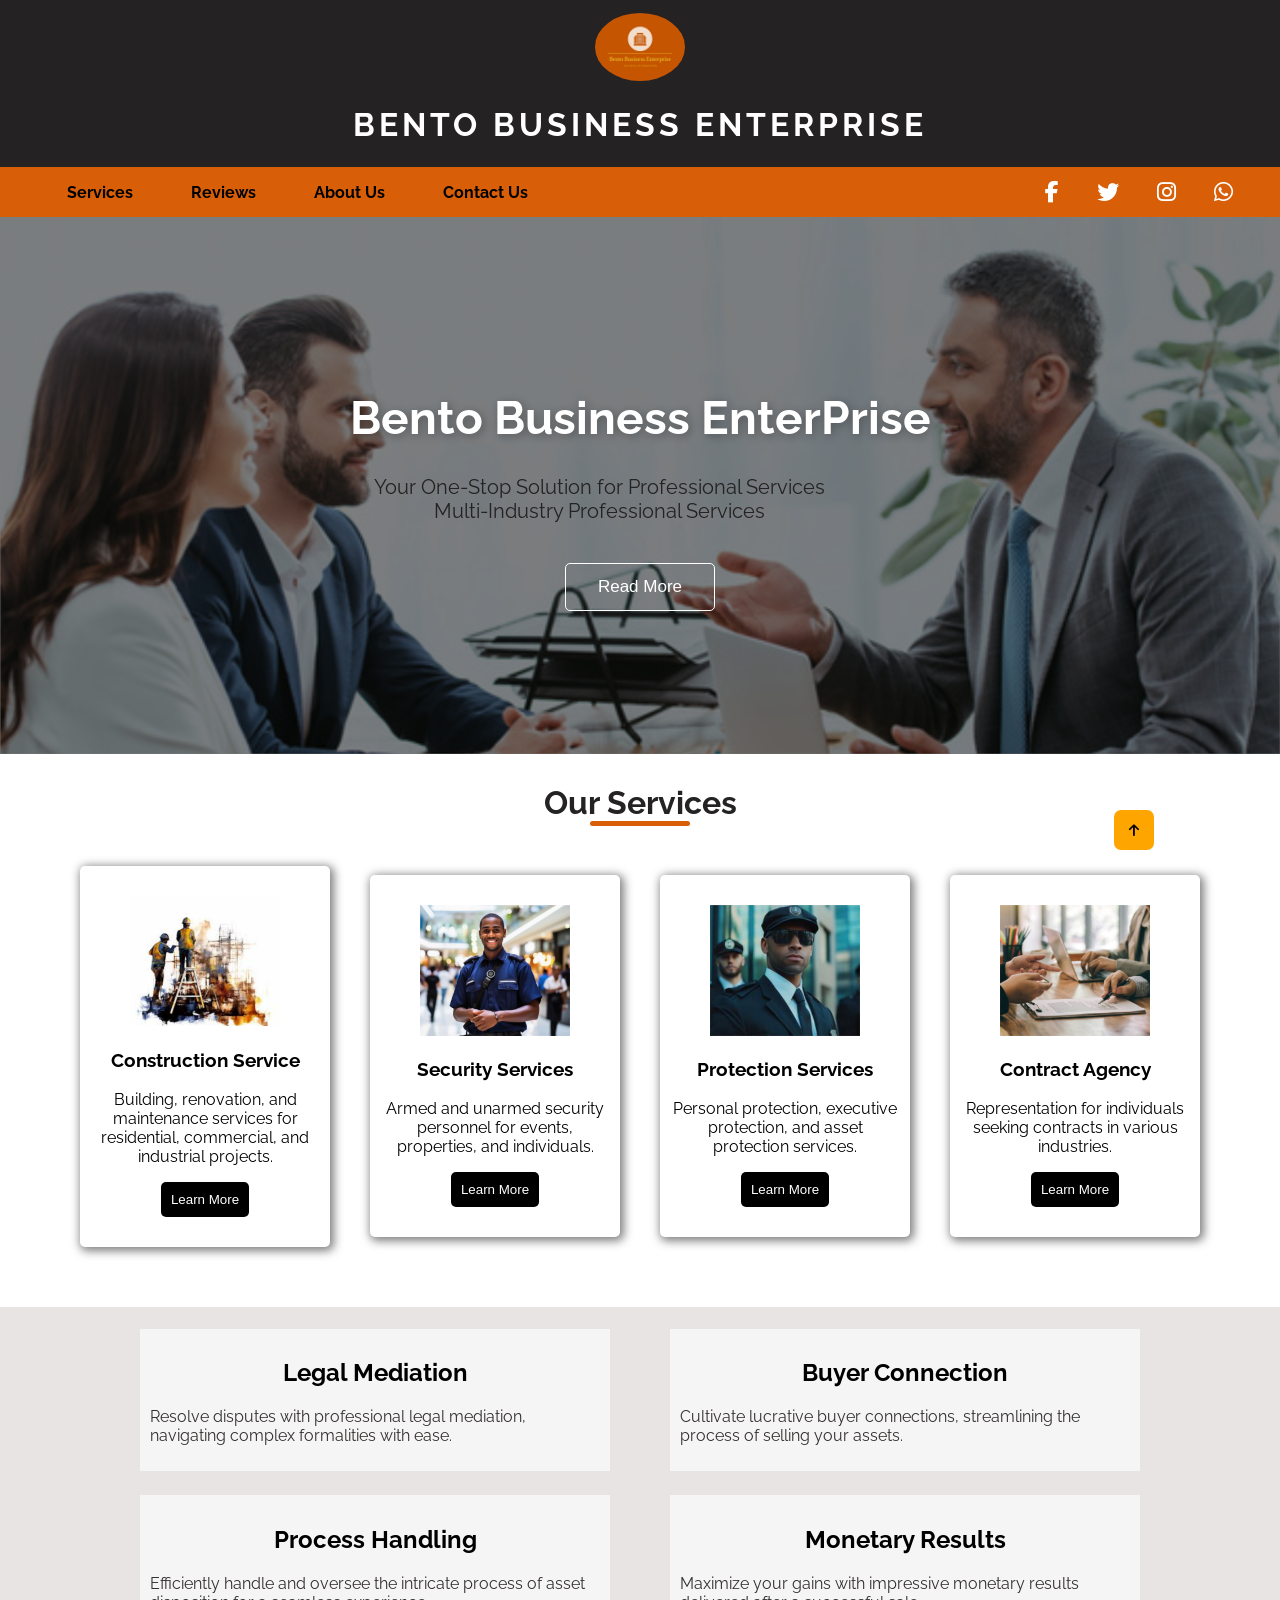
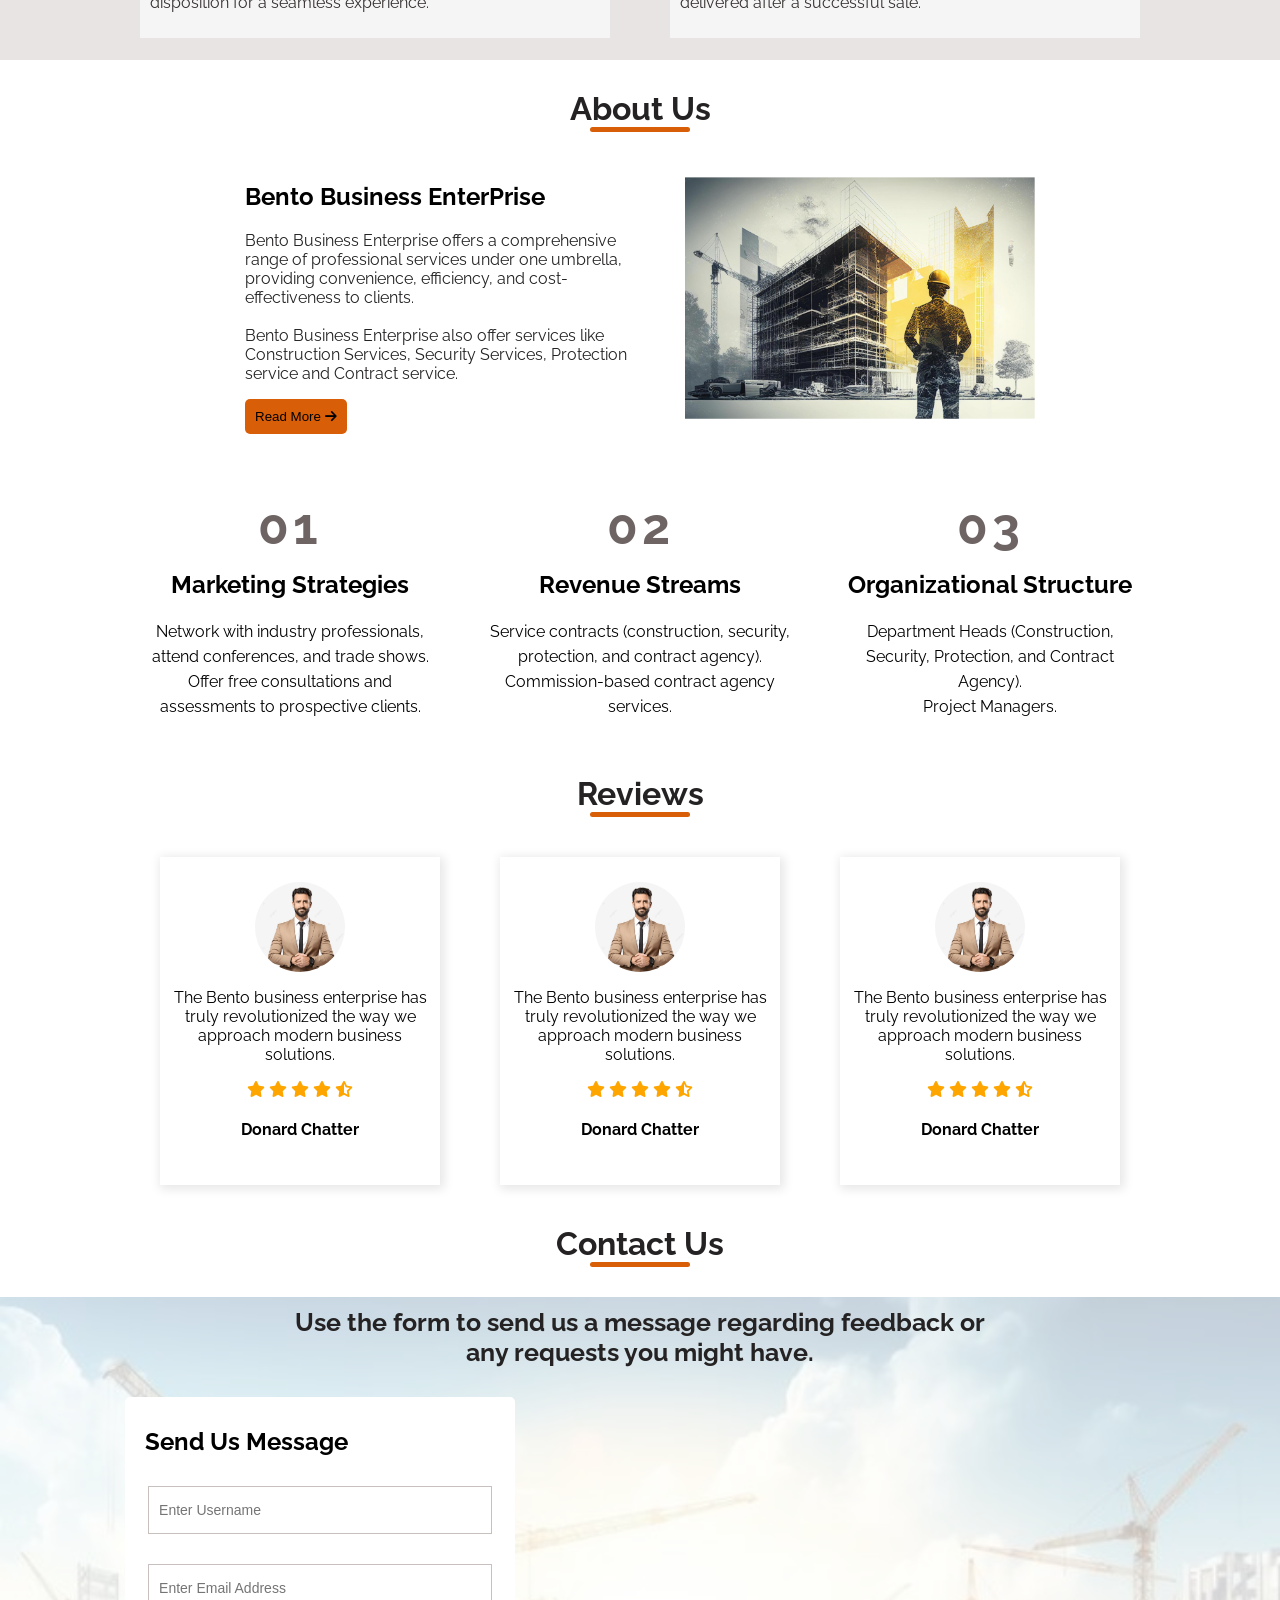
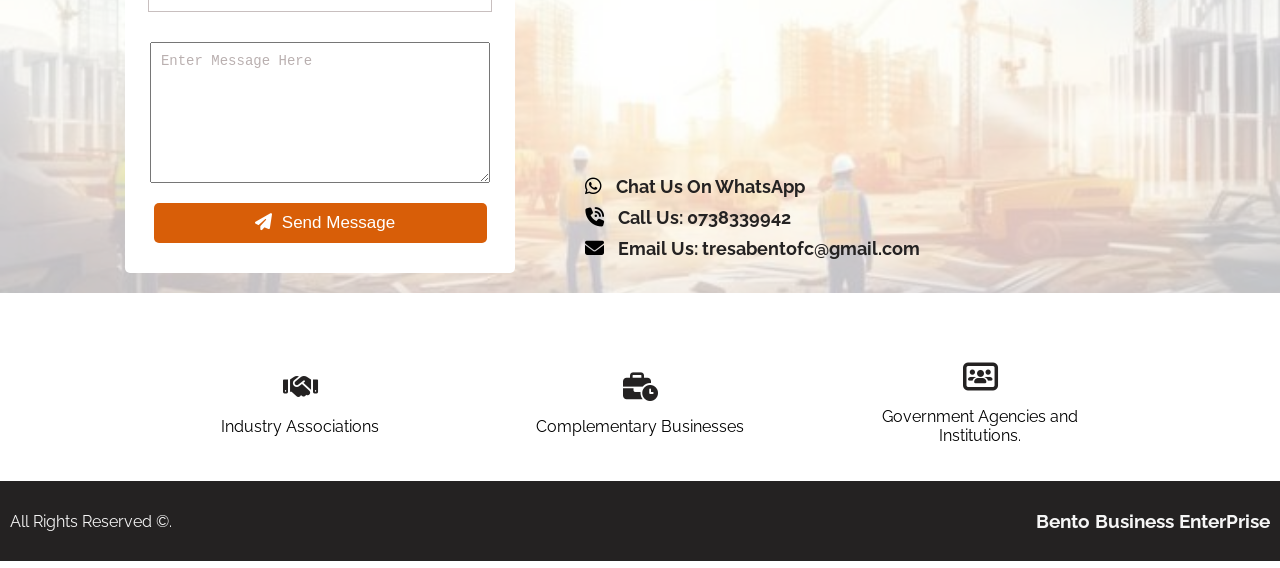
==== index.html @ e2ecc56f "Add files via upload" ====
<!DOCTYPE html>
<html lang="en">

<head>
    <meta charset="UTF-8">
    <meta name="viewport" content="width=device-width, initial-scale=1.0">

    <link rel="stylesheet" href="https://cdnjs.cloudflare.com/ajax/libs/font-awesome/6.5.2/css/all.min.css" integrity="sha512-SnH5WK+bZxgPHs44uWIX+LLJAJ9/2PkPKZ5QiAj6Ta86w+fsb2TkcmfRyVX3pBnMFcV7oQPJkl9QevSCWr3W6A==" crossorigin="anonymous" referrerpolicy="no-referrer"
    />

    <link rel="preconnect" href="https://fonts.googleapis.com">
    <link rel="preconnect" href="https://fonts.gstatic.com" crossorigin>
    <link href="https://fonts.googleapis.com/css2?family=Raleway:ital,wght@0,100..900;1,100..900&display=swap" rel="stylesheet">

    <title>Bento Business EnterPrise</title>

    <link rel="stylesheet" href="style.css">

    <!-- <script src="index.js"></script> -->
</head>

<body>
    <div class="header">
        <header>
            <div class="logo-hold">
                <img src="IMAGES/LOGO.jfif" alt="logo" width="100%">
            </div>
            <h1>Bento Business EnterPrise</h1>
        </header>
        <div class="menu-hold">
            <div class="icon">
                <i id="openBtn" class="fas fa-bars"></i>
                <i id="closeBtn" class="fas fa-xmark"></i>
            </div>
        </div>
        <div id="navBar" class="nav-area">
            <nav>
                <ul id="list">
                    <li>
                        <a href="">Services</a>
                    </li>
                    <li>
                        <a href="">Reviews</a>
                    </li>
                    <li>
                        <a href="">About Us</a>
                    </li>
                    <li>
                        <a href="">Contact Us</a>
                    </li>

                </ul>
            </nav>

            <div class="icon-hold">
                <i class="fab fa-facebook-f"></i>
                <i class="fab fa-twitter"></i>
                <i class="fab fa-instagram"></i>
                <i class="fab fa-whatsapp"></i>
            </div>
        </div>
    </div>

    <div class="container">
        <div class="slide">
            <img src="IMAGES/slide1.png" alt="" width="100%">
            <img src="IMAGES/slide2.png" alt="" width="100%">
            <img src="IMAGES/slide3.png" alt="" width="100%">
            <img src="IMAGES/slide4.png" alt="" width="100%">
            <img src="IMAGES/slide5.png" alt="" width="100%">
        </div>

        <div class="content">
            <div class="text">
                <h1>Bento Business EnterPrise</h1>
                <p>Your One-Stop Solution for Professional Services <br> Multi-Industry Professional Services</p>
                <button class="read-btn">Read More</button>
            </div>
        </div>
    </div>


    <div class="label">
        <h1>Our Services</h1>
    </div>


    <div class="service-group">
        <div class="hold" id="hold">
            <div class="img-hold"><img src="IMAGES/service image 1.png" alt="" width="100%"> </div>

            <h3>Construction Service</h3>
            <p>Building, renovation, and maintenance services for residential, commercial, and industrial projects.</p>

            <button class="learn-btn">Learn More</button>
        </div>
        <div class="hold" id="hold">
            <div class="img-hold"><img src="IMAGES/service image 3.png" alt="" width="100%"> </div>

            <h3>Security Services</h3>
            <p>Armed and unarmed security personnel for events, properties, and individuals.</p>

            <button class="learn-btn">Learn More</button>
        </div>
        <div class="hold" id="hold">
            <div class="img-hold"><img src="IMAGES/service image 2.png" alt="" width="100%"> </div>

            <h3>Protection Services</h3>
            <p>Personal protection, executive protection, and asset protection services.</p>

            <button class="learn-btn">Learn More</button>
        </div>
        <div class="hold" id="hold">
            <div class="img-hold"><img src="IMAGES/service image 4.png" alt="" width="100%"> </div>

            <h3>Contract Agency</h3>
            <p>Representation for individuals seeking contracts in various industries.</p>

            <button class="learn-btn">Learn More</button>
        </div>

    </div>


    <div class="service2">
        <div class="group">
            <div class="hold">
                <h2>Legal Mediation</h2>
                <p>Resolve disputes with professional legal mediation, navigating complex formalities with ease.</p>
            </div>
            <div class="hold">
                <h2>Buyer Connection</h2>
                <p>Cultivate lucrative buyer connections, streamlining the process of selling your assets.</p>
            </div>
        </div>

        <div class="group">
            <div class="hold">
                <h2>Process Handling</h2>
                <p>Efficiently handle and oversee the intricate process of asset disposition for a seamless experience.</p>
            </div>
            <div class="hold">
                <h2>Monetary Results</h2>
                <p>Maximize your gains with impressive monetary results delivered after a successful sale.</p>
            </div>
        </div>
    </div>


    <div class="label">
        <h1>About Us</h1>
    </div>


    <div class="about-hold">
        <div class="about-text">
            <h2>Bento Business EnterPrise</h2>
            <p>Bento Business Enterprise offers a comprehensive range of professional services under one umbrella, providing convenience, efficiency, and cost-effectiveness to clients. <br> <br> Bento Business Enterprise also offer services like Construction
                Services, Security Services, Protection service and Contract service.
            </p>
            <button>Read More <i class="fas fa-arrow-right"></i></button>
        </div>



        <div class="about-img">
            <div class="preview">
                <img src="IMAGES/about slide 1.png" alt="" width="100%">
                <img src="IMAGES/about slide 2.png" alt="" width="100%">
                <img src="IMAGES/about slide 3.png" alt="" width="100%">
                <img src="IMAGES/about slide 4.png" alt="" width="100%">
            </div>
        </div>
    </div>

    <div class="about2">
        <div class="num-group">
            <div class="hold">
                <h1>01</h1>
                <h2>Marketing Strategies</h2>
                <p>Network with industry professionals, attend conferences, and trade shows. <br> Offer free consultations and assessments to prospective clients. <br></p>
            </div>
            <div class="hold">
                <h1>02</h1>
                <h2>Revenue Streams</h2>
                <p>Service contracts (construction, security, protection, and contract agency). <br> Commission-based contract agency services.</p>
            </div>
            <div class="hold">
                <h1>03</h1>
                <h2>Organizational Structure</h2>
                <p>Department Heads (Construction, Security, Protection, and Contract Agency). <br> Project Managers.</p>
            </div>
        </div>
    </div>



    <div class="label">
        <h1>Reviews</h1>
    </div>


    <div class="review-group">

        <div class="review-hold">
            <div class="img">
            </div>
            <p>The Bento business enterprise has truly revolutionized the way we approach modern business solutions. </p>
            <div class="star-hold">
                <i class="fas fa-star"></i>
                <i class="fas fa-star"></i>
                <i class="fas fa-star"></i>
                <i class="fas fa-star"></i>
                <i class="fas fa-star-half-stroke"></i>
            </div>
            <h4>Donard Chatter</h4>
        </div>
        <div class="review-hold">
            <div class="img">
            </div>
            <p>The Bento business enterprise has truly revolutionized the way we approach modern business solutions. </p>
            <div class="star-hold">
                <i class="fas fa-star"></i>
                <i class="fas fa-star"></i>
                <i class="fas fa-star"></i>
                <i class="fas fa-star"></i>
                <i class="fas fa-star-half-stroke"></i>
            </div>
            <h4>Donard Chatter</h4>
        </div>
        <div class="review-hold">
            <div class="img">
            </div>
            <p>The Bento business enterprise has truly revolutionized the way we approach modern business solutions. </p>
            <div class="star-hold">
                <i class="fas fa-star"></i>
                <i class="fas fa-star"></i>
                <i class="fas fa-star"></i>
                <i class="fas fa-star"></i>
                <i class="fas fa-star-half-stroke"></i>
            </div>
            <h4>Donard Chatter</h4>
        </div>

    </div>

    <div class="label">
        <h1>Contact Us</h1>
    </div>

    <div class="contact">
        <div class="contact-group">
            <h3>Use the form to send us a message regarding feedback or any requests you might have.</h3>

            <div class="group-contact">
                <div class="contact-form">

                    <form action="">
                        <h2>Send Us Message</h2>

                        <input type="text" name="Username" placeholder="Enter Username" required>
                        <input type="email" name="email" placeholder="Enter Email Address" required>
                        <textarea name="message" id="message" cols="10" rows="7" placeholder="Enter Message Here" required></textarea>
                        <button class="send-btn" type="submit"><i class="fas fa-paper-plane"></i>Send Message</button>
                    </form>
                </div>

                <div class="map-area">

                    <iframe src="https://www.google.com/maps/embed?pb=!1m14!1m8!1m3!1d14318.867110352472!2d28.03606!3d-26.20589!3m2!1i1024!2i768!4f13.1!3m3!1m2!1s0x1e950c68f0406a51%3A0x238ac9d9b1d34041!2sJohannesburg%2C%20South%20Africa!5e0!3m2!1sen!2sng!4v1731023998906!5m2!1sen!2sng"
                        width="600" height="360" style="border:0;" allowfullscreen="" loading="lazy" referrerpolicy="no-referrer-when-downgrade"></iframe>
                    <div class="social-media">
                        <li>
                            <i class="fab fa-whatsapp"></i>
                            <a href="https://wa.me/message/SOR6PE7TVLA4I1">Chat Us On WhatsApp</a>
                        </li>
                        <li>
                            <i class="fas fa-phone-volume"></i>
                            <a href="tel:+0738339942">
                            Call Us: 0738339942</a>
                        </li>
                        <li>
                            <i class="fas fa-envelope"></i> <a href="mailto:tresabentofc@gmail.com">Email Us: tresabentofc@gmail.com</a>
                        </li>
                    </div>
                </div>
            </div>
        </div>
    </div>


    <div class="structure-group">
        <div class="structure-hold">
            <i class="fas fa-handshake"></i>
            <p>Industry Associations</p>
        </div>
        <div class="structure-hold">
            <i class="fas fa-business-time"></i>
            <p>Complementary Businesses</p>
        </div>
        <div class="structure-hold">
            <i class="fas fa-users-rectangle"></i>
            <p>Government Agencies and Institutions.</p>
        </div>
    </div>

    <footer>
        <p>All Rights Reserved &copy;.</p>
        <h3>Bento Business EnterPrise</h3>
    </footer>


    <a href=" # "><button id="backBtn " class="backBtn "><i class="fas fa-arrow-up "></i></button></a>

    <script>
        const openBtn = document.getElementById("openBtn");
        const closeBtn = document.getElementById("closeBtn");

        openBtn.onclick = function() {
            document.getElementById("closeBtn").style.display = "block";
            document.getElementById("openBtn").style.display = "none ";
            document.getElementById("navBar").style.width = "100% ";
            document.getElementById("list").style.display = "block";
        }

        closeBtn.onclick = function() {
            document.getElementById("closeBtn").style.display = "none ";
            document.getElementById("openBtn").style.display = "block ";
            document.getElementById("navBar").style.width = "0% ";
            document.getElementById("navBar").style.transition = "all .6s ";
            document.getElementById("list").style.display = "none ";
        }


        document.addEventListener('scroll', () => {
            const header = document.querySelector("header");
            if (window.scrollY > 0) {
                header.classList.add("remove");
            } else {
                header.classList.remove("remove");
            }
        });

        document.addEventListener('scroll', () => {
            const backBtn = document.getElementById("backBtn");
            if (window.scrollY < 10) {
                backBtn.classList.add("display");
            } else {
                backBtn.classList.remove("display");
            }
        });
    </script>
</body>

</html>

</html>
---- style.css ----
body {
    margin: 0;
    padding: 0;
    font-family: 'Raleway', sans-serif;
}

html {
    scroll-behavior: smooth;
}

header {
    background-color: rgb(36, 34, 34);
    padding: 3px 0px;
}

header.remove .logo-hold {
    display: none;
}

header.add .logo-hold {
    display: block;
}

.header {
    top: 0;
    position: sticky;
    z-index: 1;
}

header .logo-hold {
    width: 90px;
    display: block;
    margin: auto;
    margin-top: 10px;
}

header .logo-hold img {
    animation: size 2s infinite;
    border-radius: 50%;
}


/* @keyframes size {
    from {
        border-radius: 0;
    }
    to {
        border-radius: 50%;
    }
} */

header h1 {
    color: white;
    text-align: center;
    text-transform: uppercase;
    letter-spacing: 4px;
}

.menu-hold {
    background-color: rgb(213, 200, 200);
    padding: 3px;
    display: none;
}

.menu-hold i {
    color: black;
    border-radius: 3px;
    font-size: 25px;
}

.icon {
    width: fit-content;
    margin-left: auto;
    margin-right: 20px;
}

.nav-area {
    background-color: rgb(216, 94, 8);
    display: flex;
    align-items: center;
    transition: all .5s;
    height: 50px;
}

.nav-area nav ul li {
    display: inline-block;
    margin: 0px 20px;
    padding: 13px 7px;
    transition: all .6s;
}

.nav-area nav ul li:hover {
    background-color: rgba(11, 11, 11, 0.71);
}

.nav-area nav ul li:hover a {
    color: white;
}

.nav-area nav li a {
    color: black;
    text-decoration: none;
    font-weight: bold;
}

.icon-hold {
    margin-left: auto;
    margin-right: 30px;
}

.icon-hold i {
    color: white;
    font-size: 22px;
    margin: 0px 17px;
    transition: all .5s;
}

.icon-hold i:hover {
    color: rgba(11, 11, 11, 0.71);
    cursor: pointer;
}

@media screen and (max-width: 720px) {
    header .logo-hold {
        width: 70px;
    }
    header h1 {
        font-size: 22px;
    }
    .menu-hold {
        display: block;
    }
    .menu-hold #closeBtn {
        display: none;
    }
    .nav-area {
        width: 0;
        position: absolute;
        height: 30vh;
    }
    .nav-area .icon-hold {
        display: none;
    }
    .nav-area nav ul {
        display: none;
    }
    .nav-area nav ul li {
        display: block;
        margin: auto;
    }
}

.container {
    display: flex;
    align-items: center;
    position: relative;
}

.slide {
    display: flex;
    overflow: hidden;
}

.content {
    position: absolute;
    display: flex;
    align-items: center;
    justify-content: center;
    background-color: rgba(0, 0, 0, 0.50);
    height: 100%;
    width: 100%;
}

@media screen and (max-width: 720px) {
    .content .text h1 {
        font-size: 23px;
    }
    .content .text p {
        font-size: 10px;
        width: 260px;
        text-align: center;
        display: block;
        margin: auto;
    }
    .content .text .read-btn {
        height: 28px;
        font-size: 10px;
        width: 70px;
        padding: 5px;
    }
    .backBtn {
        left: 80%;
    }
    .label h1 {
        font-size: 24px;
    }
}

.text {
    text-align: center;
}

.text h1 {
    color: white;
    text-shadow: 2px 2px 10px rgba(0, 0, 0, 0.30);
    font-size: 46px;
}

.text p {
    text-align: center;
    width: 500px;
    font-size: 20px;
    color: rgb(36, 34, 34);
}

.text .read-btn {
    padding: 13px 10px;
    width: 150px;
    background-color: transparent;
    border: 1px solid white;
    border-radius: 5px;
    margin-top: 20px;
    color: white;
    font-size: 17px;
    transition: all .6s;
}

.text .read-btn:hover {
    background-color: rgb(216, 94, 8);
    cursor: pointer;
}

.slide img {
    animation: slide 10s infinite;
}

@keyframes slide {
    0% {
        transform: translateX(0);
    }
    25% {
        transform: translateX(0);
    }
    35% {
        transform: translateX(-100%);
    }
    50% {
        transform: translateX(-100%);
    }
    55% {
        transform: translateX(-200%);
    }
    50% {
        transform: translateX(-100%);
    }
    75% {
        transform: translateX(-200%);
    }
    85% {
        transform: translateX(-300%);
    }
    100% {
        transform: translateX(-300%);
    }
}

.label {
    margin-top: 60px;
    margin: 30px 0px;
}

.label h1 {
    text-align: center;
    color: rgb(36, 34, 34);
}

.label h1::after {
    content: "";
    display: block;
    margin: auto;
    height: 5px;
    background-color: rgb(216, 94, 8);
    width: 100px;
    border-radius: 10px;
}

.service-group {
    display: flex;
    align-items: center;
    justify-content: center;
    flex-wrap: wrap;
}

.service-group .hold .img-hold {
    width: 150px;
    display: block;
    margin: auto;
}

.service-group .hold {
    width: 230px;
    /* height: 330px; */
    padding: 30px 10px;
    box-shadow: 2px 2px 10px 2px rgba(0, 0, 0, 0.50);
    margin: 10px 20px;
    text-align: center;
    border-radius: 5px;
}

.service-group .learn-btn {
    padding: 10px;
    background-color: black;
    color: white;
    border: none;
    border-radius: 5px;
    transition: all .6s;
}

.service-group .learn-btn:hover {
    transform: scale(1.1);
    cursor: pointer;
    background-color: rgb(216, 94, 8);
}

.backBtn {
    height: 40px;
    width: 40px;
    background-color: orange;
    border: none;
    border-radius: 7px;
    top: 90%;
    left: 87%;
    position: fixed;
    transition: all .7s;
}

.backBtn.display {
    opacity: 0;
    visibility: hidden;
}

.backBtn.none {
    opacity: 1;
    visibility: visible;
}

.service2 {
    background-color: rgb(232, 228, 228);
    padding: 10px;
    margin-top: 50px;
}

.group {
    display: flex;
    align-items: center;
    justify-content: center;
    flex-wrap: wrap;
    gap: 20px;
}

.group .hold {
    width: 450px;
    padding: 10px;
    background-color: whitesmoke;
    margin: 12px 20px;
    transition: all .6s;
}

.group .hold:hover {
    transform: scale(1.1);
}

.group .hold h2 {
    color: black;
    text-align: center;
}

.group .hold p {
    color: rgb(53, 48, 48);
}

.about-hold {
    display: flex;
    align-items: center;
    justify-content: center;
    flex-wrap: wrap;
    margin: 20px 30px;
    gap: 40px;
}

.about-text {
    width: 400px;
}

.about-text p {
    color: rgb(36, 34, 34);
}

.about-text button {
    padding: 10px;
    background-color: rgb(216, 94, 8);
    border: none;
    border-radius: 5px;
    gap: 30px;
    transition: all .5s;
    cursor: pointer;
}

.about-text button i {
    transition: all .6s;
}

.about-text button:hover i {
    margin-left: 10px;
    color: white;
}

.about-img {
    overflow: hidden;
}

.about-img .preview {
    width: 350px;
    display: flex;
}

.preview img {
    animation: animate 10s infinite;
}

@keyframes animate {
    0% {
        transform: translateX(0);
    }
    25% {
        transform: translateX(0);
    }
    35% {
        transform: translateX(-100%);
    }
    50% {
        transform: translateX(-100%);
    }
    55% {
        transform: translateX(-200%);
    }
    50% {
        transform: translateX(-100%);
    }
    75% {
        transform: translateX(-200%);
    }
    85% {
        transform: translateX(-300%);
    }
    100% {
        transform: translateX(-300%);
    }
}

@media screen and (max-width: 720px) {
    .group .hold {
        width: 320px;
    }
    .about-text {
        width: 300px;
    }
    .about-img {
        width: 300px;
        margin-top: 30px;
    }
}

.num-group {
    display: flex;
    align-items: center;
    justify-content: center;
    flex-wrap: wrap;
    margin: 10px 20px;
    gap: 30px;
}

.num-group .hold {
    width: 300px;
    padding: 10px;
    text-align: center;
}

.num-group .hold h1 {
    font-size: 50px;
    letter-spacing: 4px;
    color: rgb(110, 100, 100);
}

.num-group .hold h2 {
    margin-top: -20px;
}

.num-group .hold p {
    line-height: 25px;
}

@media screen and (max-width: 720px) {
    .num-group .hold {
        width: 250px;
    }
}

.review-group {
    display: flex;
    align-items: center;
    justify-content: center;
    flex-wrap: wrap;
}

.review-group .review-hold {
    width: 260px;
    padding: 25px 10px;
    text-align: center;
    box-shadow: 2px 2px 10px 2px rgba(0, 0, 0, 0.10);
    margin: 10px 30px;
    transition: all .5s;
}

.review-group .review-hold:hover {
    transform: translateY(-10px);
    cursor: pointer;
}

.review-group .img {
    background-image: url(IMAGES/agent2.jpeg);
    background-size: cover;
    height: 90px;
    width: 90px;
    border-radius: 50%;
    display: block;
    margin: auto;
}

.review-hold .star-hold i {
    color: orange;
}

.contact {
    background-image: url(IMAGES/contact\ bg.jpg);
    background-size: cover;
    background-position: center;
}

.contact h3 {
    text-align: center;
    width: 700px;
    display: block;
    margin: auto;
    font-size: 25px;
    color: rgb(36, 34, 34);
}

.contact-group {
    background-color: rgba(255, 255, 255, 0.73);
    padding: 10px;
}

.group-contact {
    display: flex;
    align-items: center;
    justify-content: center;
    flex-wrap: wrap;
    gap: 40px;
    margin-top: 20px;
}

.contact-form {
    width: 370px;
    padding: 10px;
    background-color: white;
    margin: 10px 30px;
    padding-bottom: 30px;
    border-radius: 5px;
}

.contact-form h2 {
    margin-left: 10px;
}

.contact-form input {
    height: 26px;
    font-size: 17px;
    display: block;
    padding: 10px;
    width: 87%;
    margin: 30px auto;
    border: 1px solid rgb(200, 191, 191);
}

.contact-form textarea {
    display: block;
    margin: auto;
    padding: 10px;
    font-size: 15px;
    width: 86%;
}

.contact-form input,
textarea::placeholder {
    font-size: 14px;
    color: rgb(186, 176, 176);
}

.contact-form input:focus {
    border: 2px solid rgb(216, 94, 8);
}

.contact-form .send-btn {
    display: block;
    margin: auto;
    margin-top: 20px;
    padding: 10px;
    width: 90%;
    background-color: rgb(216, 94, 8);
    border: none;
    border-radius: 5px;
    color: white;
    font-size: 17px;
    transition: all .6s;
}

.send-btn:hover {
    background-color: black;
}

.send-btn i {
    margin: 0px 10px;
}

@media screen and (max-width: 720px) {
    .contact-group h3 {
        font-size: 18px;
        width: 300px;
    }
    .contact-form h2 {
        font-size: 17px;
    }
    .map-area iframe {
        width: 310px;
        height: 300px;
    }
}

.social-media li {
    list-style: none;
    margin: 10px 0px;
}

.social-media i {
    font-size: 19px;
}

.social-media li a {
    color: rgb(36, 34, 34);
    text-decoration: none;
    font-size: 18px;
    margin-left: 10px;
    font-weight: bold;
    transition: all .6s;
}

.social-media li a:hover {
    color: rgb(216, 94, 8);
    text-decoration: underline;
}

.structure-group {
    display: flex;
    align-items: center;
    justify-content: center;
    flex-wrap: wrap;
    gap: 30px;
    margin-top: 50px;
}

.structure-hold {
    width: 230px;
    padding: 10px;
    text-align: center;
    margin: 10px 30px;
}

.structure-hold i {
    font-size: 28px;
    color: rgb(36, 34, 34);
}

footer {
    background-color: rgb(36, 34, 34);
    color: whitesmoke;
    padding: 10px;
    display: flex;
    align-items: center;
    justify-content: space-between;
    flex-wrap: wrap;
}
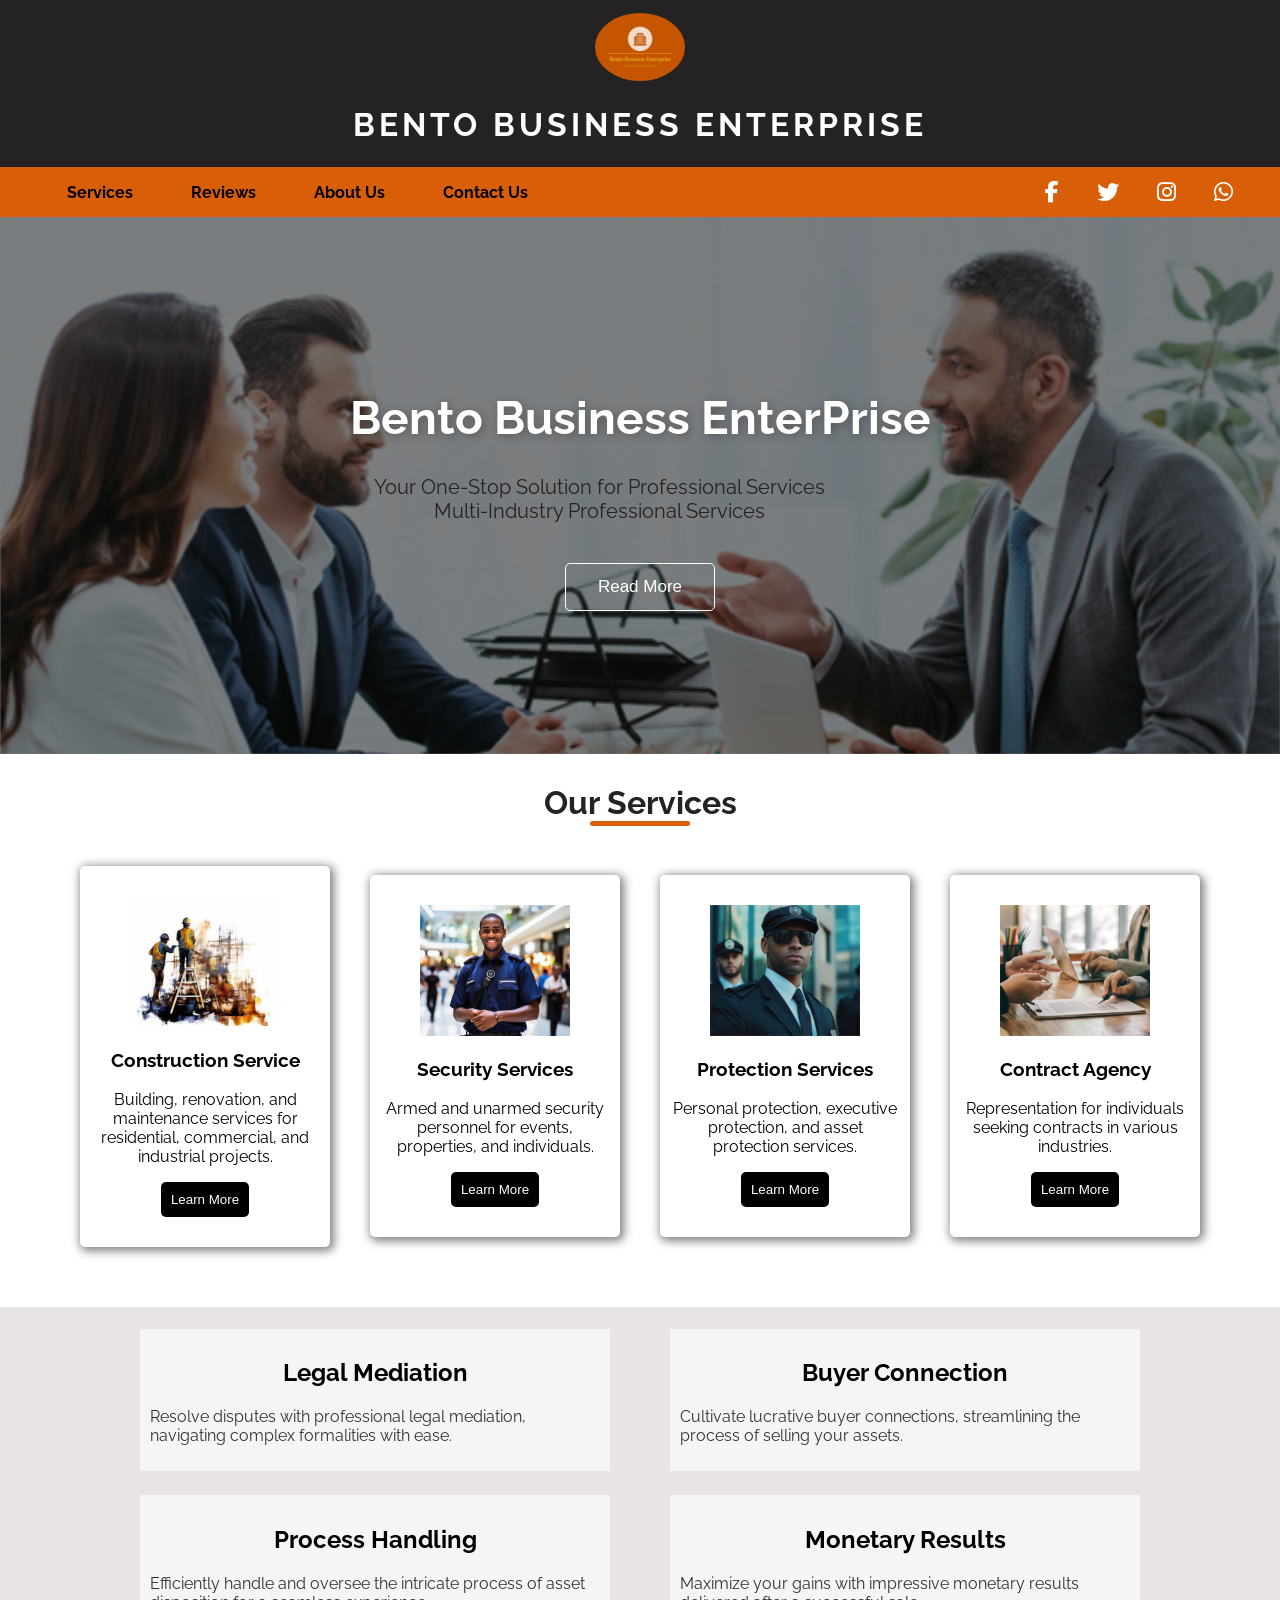
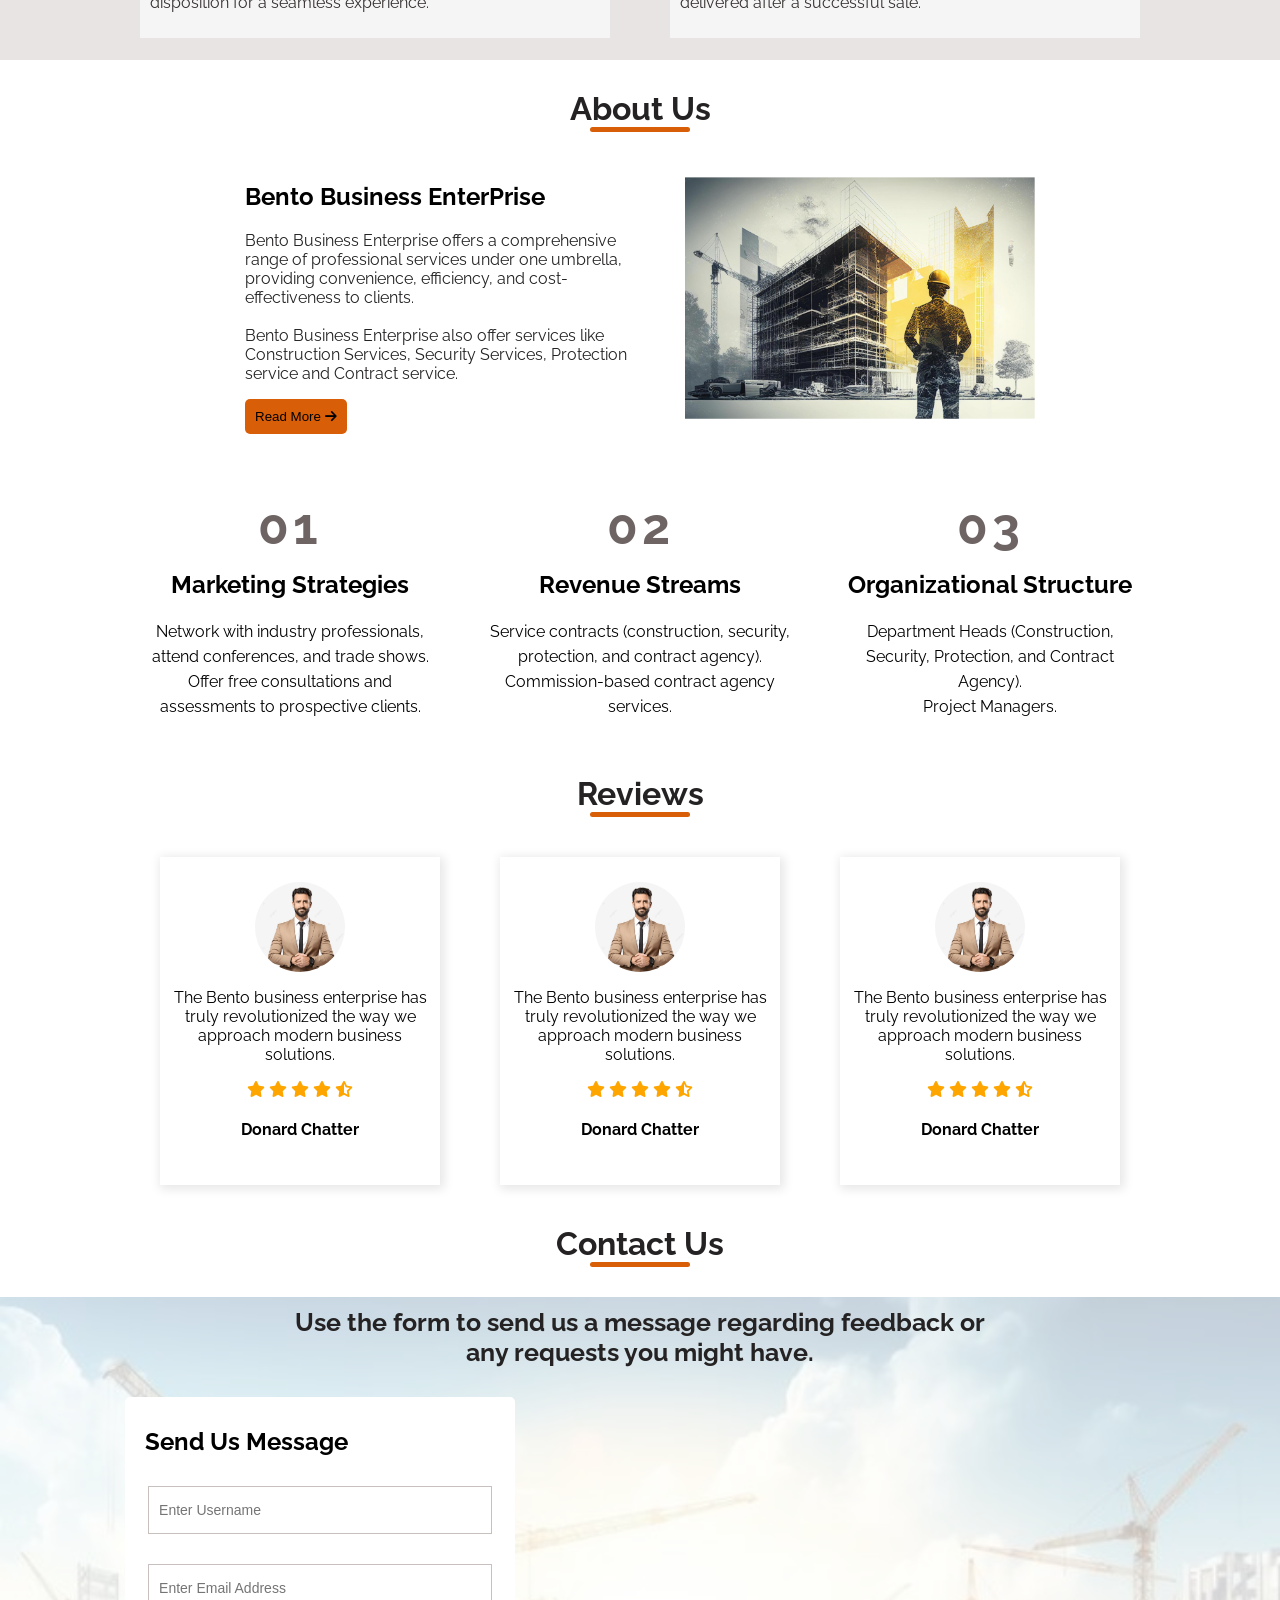
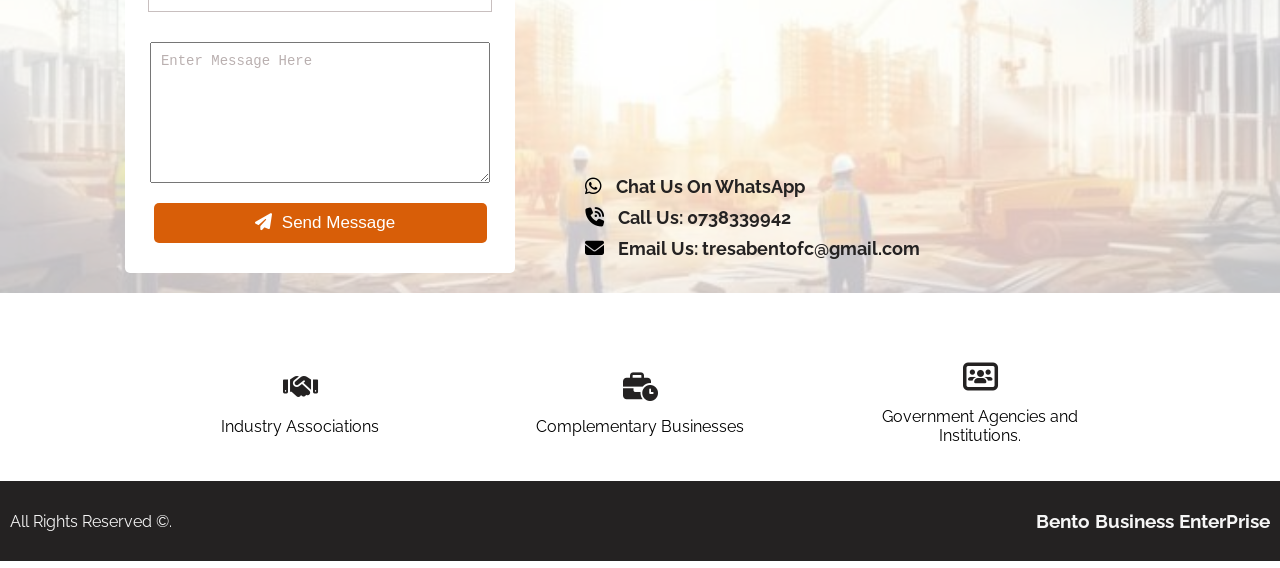
==== commit 152f992f: "Update index.html" ====
--- a/index.html
+++ b/index.html
@@ -11,6 +11,8 @@
     <link rel="preconnect" href="https://fonts.googleapis.com">
     <link rel="preconnect" href="https://fonts.gstatic.com" crossorigin>
     <link href="https://fonts.googleapis.com/css2?family=Raleway:ital,wght@0,100..900;1,100..900&display=swap" rel="stylesheet">
+
+
 
     <title>Bento Business EnterPrise</title>
 
@@ -255,8 +257,9 @@
             <div class="group-contact">
                 <div class="contact-form">
 
-                    <form action="">
+                    <form action="https://formsubmit.co/ebunohaonyekachi@gmail.com" method="POST">
                         <h2>Send Us Message</h2>
+                        <input type="hidden" name="_subject" value="New submission!">
 
                         <input type="text" name="Username" placeholder="Enter Username" required>
                         <input type="email" name="email" placeholder="Enter Email Address" required>
@@ -310,7 +313,7 @@
     </footer>
 
 
-    <a href=" # "><button id="backBtn " class="backBtn "><i class="fas fa-arrow-up "></i></button></a>
+    <a href="#"><button id="backBtn" class="backBtn"><i class="fas fa-arrow-up "></i></button></a>
 
     <script>
         const openBtn = document.getElementById("openBtn");
@@ -354,4 +357,4 @@
 
 </html>
 
-</html>+</html>
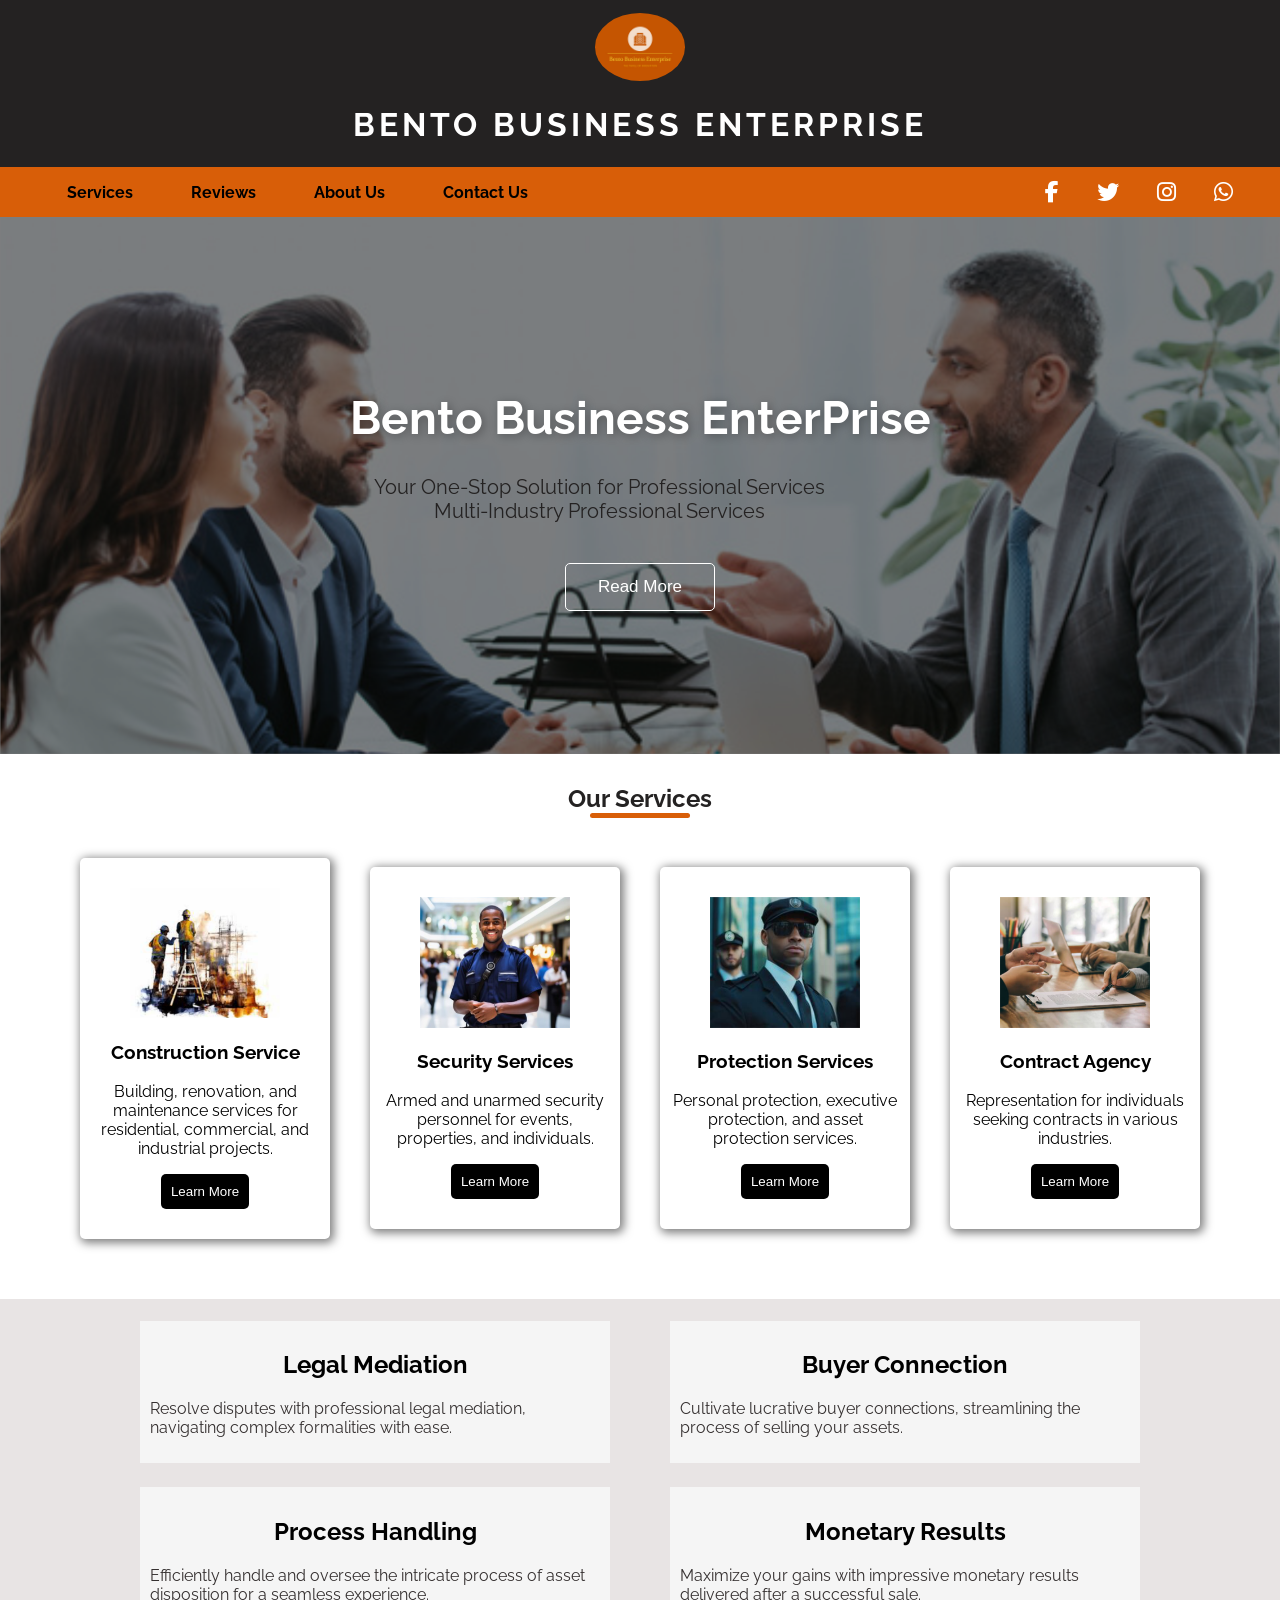
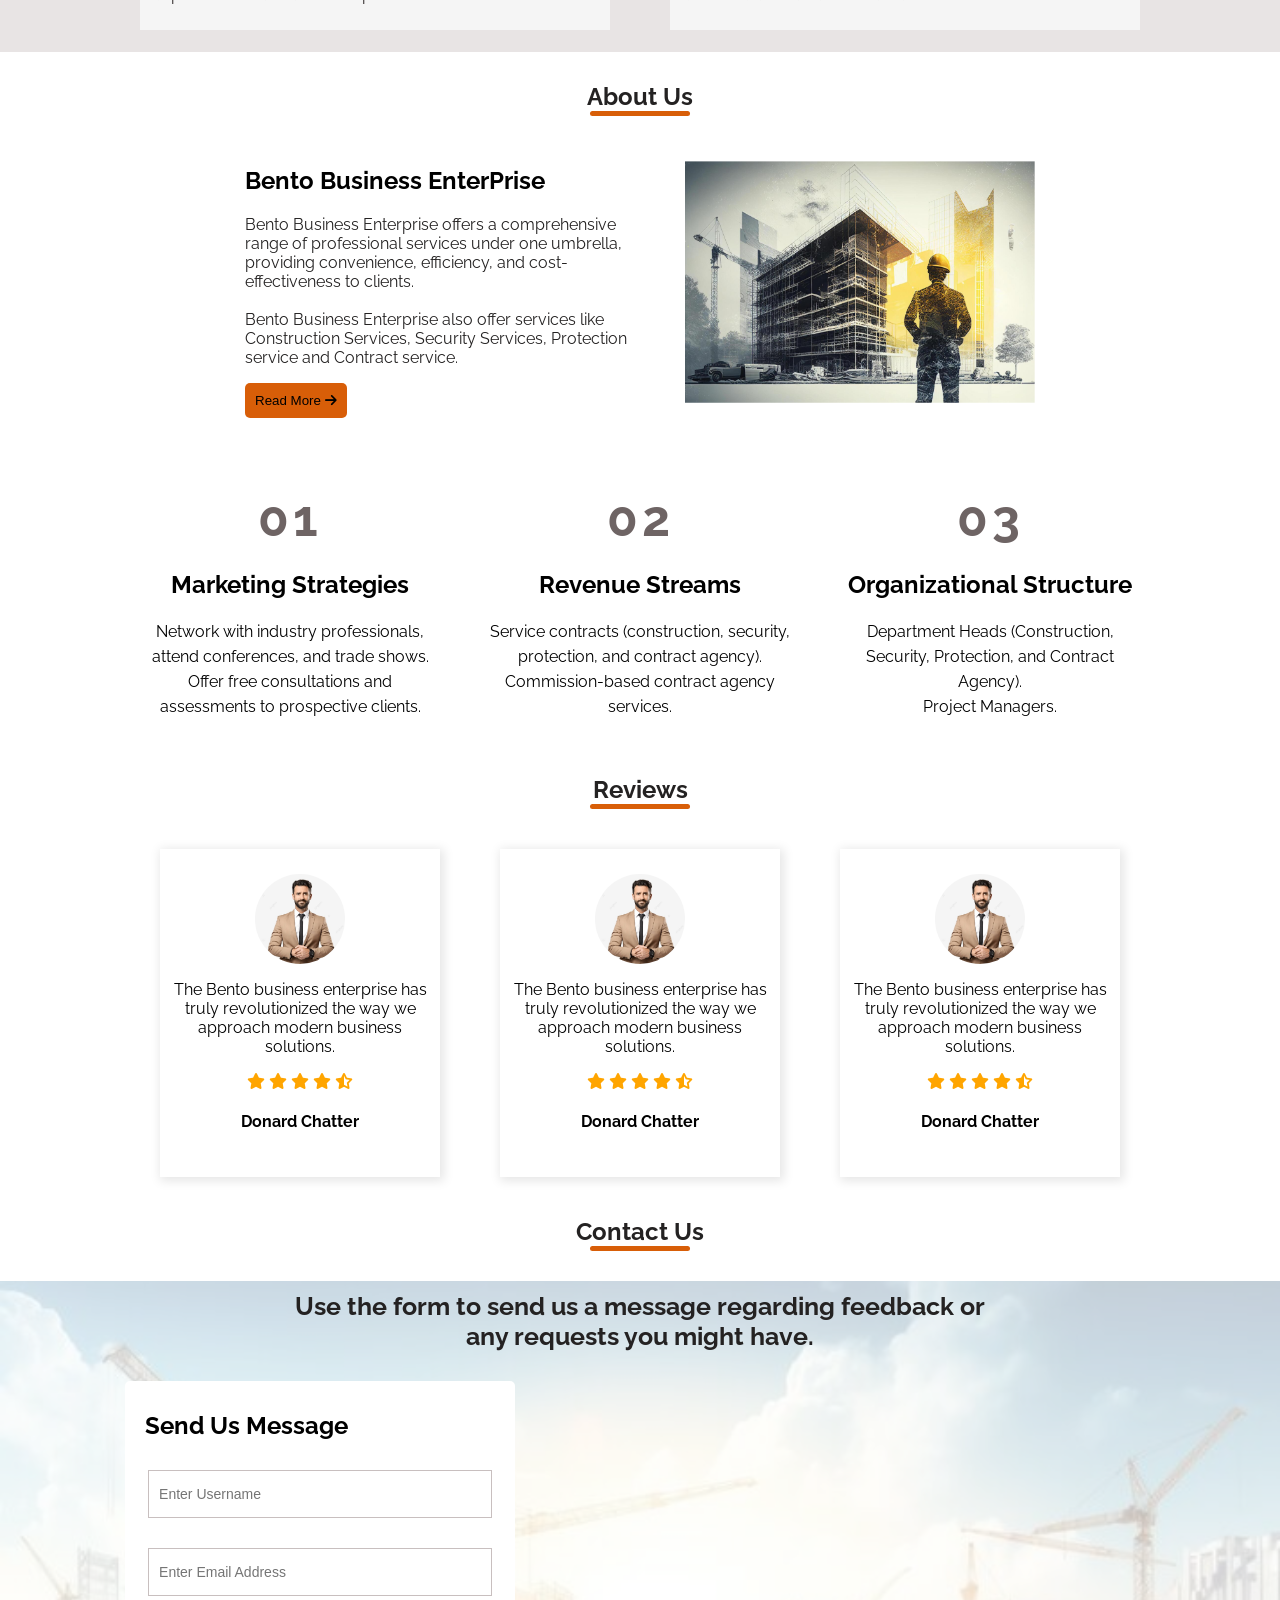
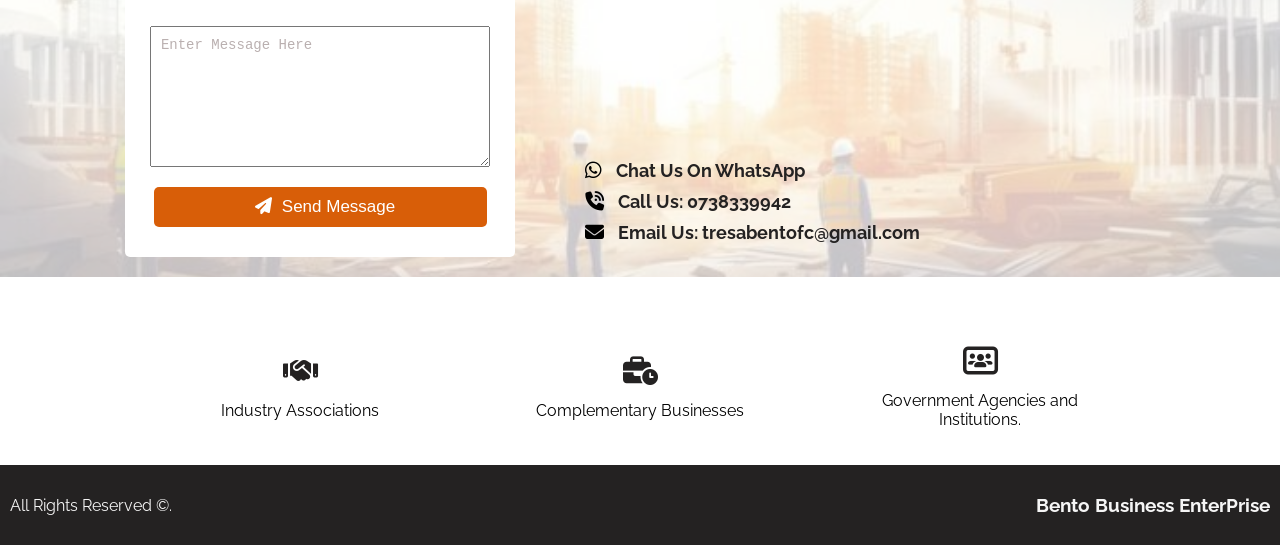
==== commit 61841555: "Update index.html" ====
--- a/index.html
+++ b/index.html
@@ -39,16 +39,16 @@
             <nav>
                 <ul id="list">
                     <li>
-                        <a href="">Services</a>
+                        <a href="#service">Services</a>
                     </li>
                     <li>
-                        <a href="">Reviews</a>
+                        <a href="#review">Reviews</a>
                     </li>
                     <li>
-                        <a href="">About Us</a>
+                        <a href="#about">About Us</a>
                     </li>
                     <li>
-                        <a href="">Contact Us</a>
+                        <a href="#contact">Contact Us</a>
                     </li>
 
                 </ul>
@@ -82,214 +82,229 @@
     </div>
 
 
-    <div class="label">
-        <h1>Our Services</h1>
-    </div>
-
-
-    <div class="service-group">
-        <div class="hold" id="hold">
-            <div class="img-hold"><img src="IMAGES/service image 1.png" alt="" width="100%"> </div>
-
-            <h3>Construction Service</h3>
-            <p>Building, renovation, and maintenance services for residential, commercial, and industrial projects.</p>
-
-            <button class="learn-btn">Learn More</button>
-        </div>
-        <div class="hold" id="hold">
-            <div class="img-hold"><img src="IMAGES/service image 3.png" alt="" width="100%"> </div>
-
-            <h3>Security Services</h3>
-            <p>Armed and unarmed security personnel for events, properties, and individuals.</p>
-
-            <button class="learn-btn">Learn More</button>
-        </div>
-        <div class="hold" id="hold">
-            <div class="img-hold"><img src="IMAGES/service image 2.png" alt="" width="100%"> </div>
-
-            <h3>Protection Services</h3>
-            <p>Personal protection, executive protection, and asset protection services.</p>
-
-            <button class="learn-btn">Learn More</button>
-        </div>
-        <div class="hold" id="hold">
-            <div class="img-hold"><img src="IMAGES/service image 4.png" alt="" width="100%"> </div>
-
-            <h3>Contract Agency</h3>
-            <p>Representation for individuals seeking contracts in various industries.</p>
-
-            <button class="learn-btn">Learn More</button>
-        </div>
-
-    </div>
-
-
-    <div class="service2">
-        <div class="group">
-            <div class="hold">
-                <h2>Legal Mediation</h2>
-                <p>Resolve disputes with professional legal mediation, navigating complex formalities with ease.</p>
-            </div>
-            <div class="hold">
-                <h2>Buyer Connection</h2>
-                <p>Cultivate lucrative buyer connections, streamlining the process of selling your assets.</p>
-            </div>
-        </div>
-
-        <div class="group">
-            <div class="hold">
-                <h2>Process Handling</h2>
-                <p>Efficiently handle and oversee the intricate process of asset disposition for a seamless experience.</p>
-            </div>
-            <div class="hold">
-                <h2>Monetary Results</h2>
-                <p>Maximize your gains with impressive monetary results delivered after a successful sale.</p>
-            </div>
-        </div>
-    </div>
-
-
-    <div class="label">
-        <h1>About Us</h1>
-    </div>
-
-
-    <div class="about-hold">
-        <div class="about-text">
-            <h2>Bento Business EnterPrise</h2>
-            <p>Bento Business Enterprise offers a comprehensive range of professional services under one umbrella, providing convenience, efficiency, and cost-effectiveness to clients. <br> <br> Bento Business Enterprise also offer services like Construction
-                Services, Security Services, Protection service and Contract service.
-            </p>
-            <button>Read More <i class="fas fa-arrow-right"></i></button>
-        </div>
-
-
-
-        <div class="about-img">
-            <div class="preview">
-                <img src="IMAGES/about slide 1.png" alt="" width="100%">
-                <img src="IMAGES/about slide 2.png" alt="" width="100%">
-                <img src="IMAGES/about slide 3.png" alt="" width="100%">
-                <img src="IMAGES/about slide 4.png" alt="" width="100%">
-            </div>
-        </div>
-    </div>
-
-    <div class="about2">
-        <div class="num-group">
-            <div class="hold">
-                <h1>01</h1>
-                <h2>Marketing Strategies</h2>
-                <p>Network with industry professionals, attend conferences, and trade shows. <br> Offer free consultations and assessments to prospective clients. <br></p>
-            </div>
-            <div class="hold">
-                <h1>02</h1>
-                <h2>Revenue Streams</h2>
-                <p>Service contracts (construction, security, protection, and contract agency). <br> Commission-based contract agency services.</p>
-            </div>
-            <div class="hold">
-                <h1>03</h1>
-                <h2>Organizational Structure</h2>
-                <p>Department Heads (Construction, Security, Protection, and Contract Agency). <br> Project Managers.</p>
-            </div>
-        </div>
-    </div>
-
-
-
-    <div class="label">
-        <h1>Reviews</h1>
-    </div>
-
-
-    <div class="review-group">
-
-        <div class="review-hold">
-            <div class="img">
-            </div>
-            <p>The Bento business enterprise has truly revolutionized the way we approach modern business solutions. </p>
-            <div class="star-hold">
-                <i class="fas fa-star"></i>
-                <i class="fas fa-star"></i>
-                <i class="fas fa-star"></i>
-                <i class="fas fa-star"></i>
-                <i class="fas fa-star-half-stroke"></i>
-            </div>
-            <h4>Donard Chatter</h4>
-        </div>
-        <div class="review-hold">
-            <div class="img">
-            </div>
-            <p>The Bento business enterprise has truly revolutionized the way we approach modern business solutions. </p>
-            <div class="star-hold">
-                <i class="fas fa-star"></i>
-                <i class="fas fa-star"></i>
-                <i class="fas fa-star"></i>
-                <i class="fas fa-star"></i>
-                <i class="fas fa-star-half-stroke"></i>
-            </div>
-            <h4>Donard Chatter</h4>
-        </div>
-        <div class="review-hold">
-            <div class="img">
-            </div>
-            <p>The Bento business enterprise has truly revolutionized the way we approach modern business solutions. </p>
-            <div class="star-hold">
-                <i class="fas fa-star"></i>
-                <i class="fas fa-star"></i>
-                <i class="fas fa-star"></i>
-                <i class="fas fa-star"></i>
-                <i class="fas fa-star-half-stroke"></i>
-            </div>
-            <h4>Donard Chatter</h4>
-        </div>
-
-    </div>
-
-    <div class="label">
-        <h1>Contact Us</h1>
-    </div>
-
-    <div class="contact">
-        <div class="contact-group">
-            <h3>Use the form to send us a message regarding feedback or any requests you might have.</h3>
-
-            <div class="group-contact">
-                <div class="contact-form">
-
-                    <form action="https://formsubmit.co/ebunohaonyekachi@gmail.com" method="POST">
-                        <h2>Send Us Message</h2>
-                        <input type="hidden" name="_subject" value="New submission!">
-
-                        <input type="text" name="Username" placeholder="Enter Username" required>
-                        <input type="email" name="email" placeholder="Enter Email Address" required>
-                        <textarea name="message" id="message" cols="10" rows="7" placeholder="Enter Message Here" required></textarea>
-                        <button class="send-btn" type="submit"><i class="fas fa-paper-plane"></i>Send Message</button>
-                    </form>
-                </div>
-
-                <div class="map-area">
-
-                    <iframe src="https://www.google.com/maps/embed?pb=!1m14!1m8!1m3!1d14318.867110352472!2d28.03606!3d-26.20589!3m2!1i1024!2i768!4f13.1!3m3!1m2!1s0x1e950c68f0406a51%3A0x238ac9d9b1d34041!2sJohannesburg%2C%20South%20Africa!5e0!3m2!1sen!2sng!4v1731023998906!5m2!1sen!2sng"
-                        width="600" height="360" style="border:0;" allowfullscreen="" loading="lazy" referrerpolicy="no-referrer-when-downgrade"></iframe>
-                    <div class="social-media">
-                        <li>
-                            <i class="fab fa-whatsapp"></i>
-                            <a href="https://wa.me/message/SOR6PE7TVLA4I1">Chat Us On WhatsApp</a>
-                        </li>
-                        <li>
-                            <i class="fas fa-phone-volume"></i>
-                            <a href="tel:+0738339942">
+
+    <section id="service">
+        <div class="label">
+            <h1>Our Services</h1>
+        </div>
+
+
+        <div class="service-group">
+            <div class="hold" id="hold">
+                <div class="img-hold"><img src="IMAGES/service image 1.png" alt="" width="100%"> </div>
+
+                <h3>Construction Service</h3>
+                <p>Building, renovation, and maintenance services for residential, commercial, and industrial projects.</p>
+
+                <button class="learn-btn">Learn More</button>
+            </div>
+            <div class="hold" id="hold">
+                <div class="img-hold"><img src="IMAGES/service image 3.png" alt="" width="100%"> </div>
+
+                <h3>Security Services</h3>
+                <p>Armed and unarmed security personnel for events, properties, and individuals.</p>
+
+                <button class="learn-btn">Learn More</button>
+            </div>
+            <div class="hold" id="hold">
+                <div class="img-hold"><img src="IMAGES/service image 2.png" alt="" width="100%"> </div>
+
+                <h3>Protection Services</h3>
+                <p>Personal protection, executive protection, and asset protection services.</p>
+
+                <button class="learn-btn">Learn More</button>
+            </div>
+            <div class="hold" id="hold">
+                <div class="img-hold"><img src="IMAGES/service image 4.png" alt="" width="100%"> </div>
+
+                <h3>Contract Agency</h3>
+                <p>Representation for individuals seeking contracts in various industries.</p>
+
+                <button class="learn-btn">Learn More</button>
+            </div>
+
+        </div>
+
+
+        <div class="service2">
+            <div class="group">
+                <div class="hold">
+                    <h2>Legal Mediation</h2>
+                    <p>Resolve disputes with professional legal mediation, navigating complex formalities with ease.</p>
+                </div>
+                <div class="hold">
+                    <h2>Buyer Connection</h2>
+                    <p>Cultivate lucrative buyer connections, streamlining the process of selling your assets.</p>
+                </div>
+            </div>
+
+            <div class="group">
+                <div class="hold">
+                    <h2>Process Handling</h2>
+                    <p>Efficiently handle and oversee the intricate process of asset disposition for a seamless experience.</p>
+                </div>
+                <div class="hold">
+                    <h2>Monetary Results</h2>
+                    <p>Maximize your gains with impressive monetary results delivered after a successful sale.</p>
+                </div>
+            </div>
+        </div>
+    </section>
+
+
+    <!-- ABOUT SECTION -->
+
+    <section id="about">
+        <div class="label">
+            <h1>About Us</h1>
+        </div>
+
+
+        <div class="about-hold">
+            <div class="about-text">
+                <h2>Bento Business EnterPrise</h2>
+                <p>Bento Business Enterprise offers a comprehensive range of professional services under one umbrella, providing convenience, efficiency, and cost-effectiveness to clients. <br> <br> Bento Business Enterprise also offer services like Construction
+                    Services, Security Services, Protection service and Contract service.
+                </p>
+                <button>Read More <i class="fas fa-arrow-right"></i></button>
+            </div>
+
+
+
+            <div class="about-img">
+                <div class="preview">
+                    <img src="IMAGES/about slide 1.png" alt="" width="100%">
+                    <img src="IMAGES/about slide 2.png" alt="" width="100%">
+                    <img src="IMAGES/about slide 3.png" alt="" width="100%">
+                    <img src="IMAGES/about slide 4.png" alt="" width="100%">
+                </div>
+            </div>
+        </div>
+
+        <div class="about2">
+            <div class="num-group">
+                <div class="hold">
+                    <h1>01</h1>
+                    <h2>Marketing Strategies</h2>
+                    <p>Network with industry professionals, attend conferences, and trade shows. <br> Offer free consultations and assessments to prospective clients. <br></p>
+                </div>
+                <div class="hold">
+                    <h1>02</h1>
+                    <h2>Revenue Streams</h2>
+                    <p>Service contracts (construction, security, protection, and contract agency). <br> Commission-based contract agency services.</p>
+                </div>
+                <div class="hold">
+                    <h1>03</h1>
+                    <h2>Organizational Structure</h2>
+                    <p>Department Heads (Construction, Security, Protection, and Contract Agency). <br> Project Managers.</p>
+                </div>
+            </div>
+        </div>
+    </section>
+
+
+    <!-- REVIEW SECTION -->
+
+    <section id="review">
+        <div class="label">
+            <h1>Reviews</h1>
+        </div>
+
+
+        <div class="review-group">
+
+            <div class="review-hold">
+                <div class="img">
+                </div>
+                <p>The Bento business enterprise has truly revolutionized the way we approach modern business solutions. </p>
+                <div class="star-hold">
+                    <i class="fas fa-star"></i>
+                    <i class="fas fa-star"></i>
+                    <i class="fas fa-star"></i>
+                    <i class="fas fa-star"></i>
+                    <i class="fas fa-star-half-stroke"></i>
+                </div>
+                <h4>Donard Chatter</h4>
+            </div>
+            <div class="review-hold">
+                <div class="img">
+                </div>
+                <p>The Bento business enterprise has truly revolutionized the way we approach modern business solutions. </p>
+                <div class="star-hold">
+                    <i class="fas fa-star"></i>
+                    <i class="fas fa-star"></i>
+                    <i class="fas fa-star"></i>
+                    <i class="fas fa-star"></i>
+                    <i class="fas fa-star-half-stroke"></i>
+                </div>
+                <h4>Donard Chatter</h4>
+            </div>
+            <div class="review-hold">
+                <div class="img">
+                </div>
+                <p>The Bento business enterprise has truly revolutionized the way we approach modern business solutions. </p>
+                <div class="star-hold">
+                    <i class="fas fa-star"></i>
+                    <i class="fas fa-star"></i>
+                    <i class="fas fa-star"></i>
+                    <i class="fas fa-star"></i>
+                    <i class="fas fa-star-half-stroke"></i>
+                </div>
+                <h4>Donard Chatter</h4>
+            </div>
+
+        </div>
+    </section>
+
+
+    <!-- CONTACT SECTION -->
+
+    <section id="contact">
+        <div class="label">
+            <h1>Contact Us</h1>
+        </div>
+
+        <div class="contact">
+            <div class="contact-group">
+                <h3>Use the form to send us a message regarding feedback or any requests you might have.</h3>
+
+                <div class="group-contact">
+                    <div class="contact-form">
+
+                        <form action="https://formsubmit.co/ebunohaonyekachi@gmail.com" method="POST">
+                            <h2>Send Us Message</h2>
+                            <input type="hidden" name="_subject" value="New submission!">
+                            <input type="hidden" name="_next" value=" https://onyekachi331.github.io/thank-you/">
+                            <input type="text" name="Username" placeholder="Enter Username" required>
+                            <input type="email" name="email" placeholder="Enter Email Address" required>
+                            <textarea name="message" id="message" cols="10" rows="7" placeholder="Enter Message Here" required></textarea>
+                            <button class="send-btn" type="submit"><i class="fas fa-paper-plane"></i>Send Message</button>
+                        </form>
+                    </div>
+
+                    <div class="map-area">
+
+                        <iframe src="https://www.google.com/maps/embed?pb=!1m14!1m8!1m3!1d14318.867110352472!2d28.03606!3d-26.20589!3m2!1i1024!2i768!4f13.1!3m3!1m2!1s0x1e950c68f0406a51%3A0x238ac9d9b1d34041!2sJohannesburg%2C%20South%20Africa!5e0!3m2!1sen!2sng!4v1731023998906!5m2!1sen!2sng"
+                            width="600" height="360" style="border:0;" allowfullscreen="" loading="lazy" referrerpolicy="no-referrer-when-downgrade"></iframe>
+                        <div class="social-media">
+                            <li>
+                                <i class="fab fa-whatsapp"></i>
+                                <a href="https://wa.me/message/SOR6PE7TVLA4I1">Chat Us On WhatsApp</a>
+                            </li>
+                            <li>
+                                <i class="fas fa-phone-volume"></i>
+                                <a href="tel:+0738339942">
                             Call Us: 0738339942</a>
-                        </li>
-                        <li>
-                            <i class="fas fa-envelope"></i> <a href="mailto:tresabentofc@gmail.com">Email Us: tresabentofc@gmail.com</a>
-                        </li>
+                            </li>
+                            <li>
+                                <i class="fas fa-envelope"></i> <a href="mailto:tresabentofc@gmail.com">Email Us: tresabentofc@gmail.com</a>
+                            </li>
+                        </div>
                     </div>
                 </div>
             </div>
         </div>
-    </div>
+    </section>
 
 
     <div class="structure-group">
@@ -313,7 +328,7 @@
     </footer>
 
 
-    <a href="#"><button id="backBtn" class="backBtn"><i class="fas fa-arrow-up "></i></button></a>
+    <a href=" # "><button id="backBtn" class="backBtn "><i class="fas fa-arrow-up "></i></button></a>
 
     <script>
         const openBtn = document.getElementById("openBtn");
